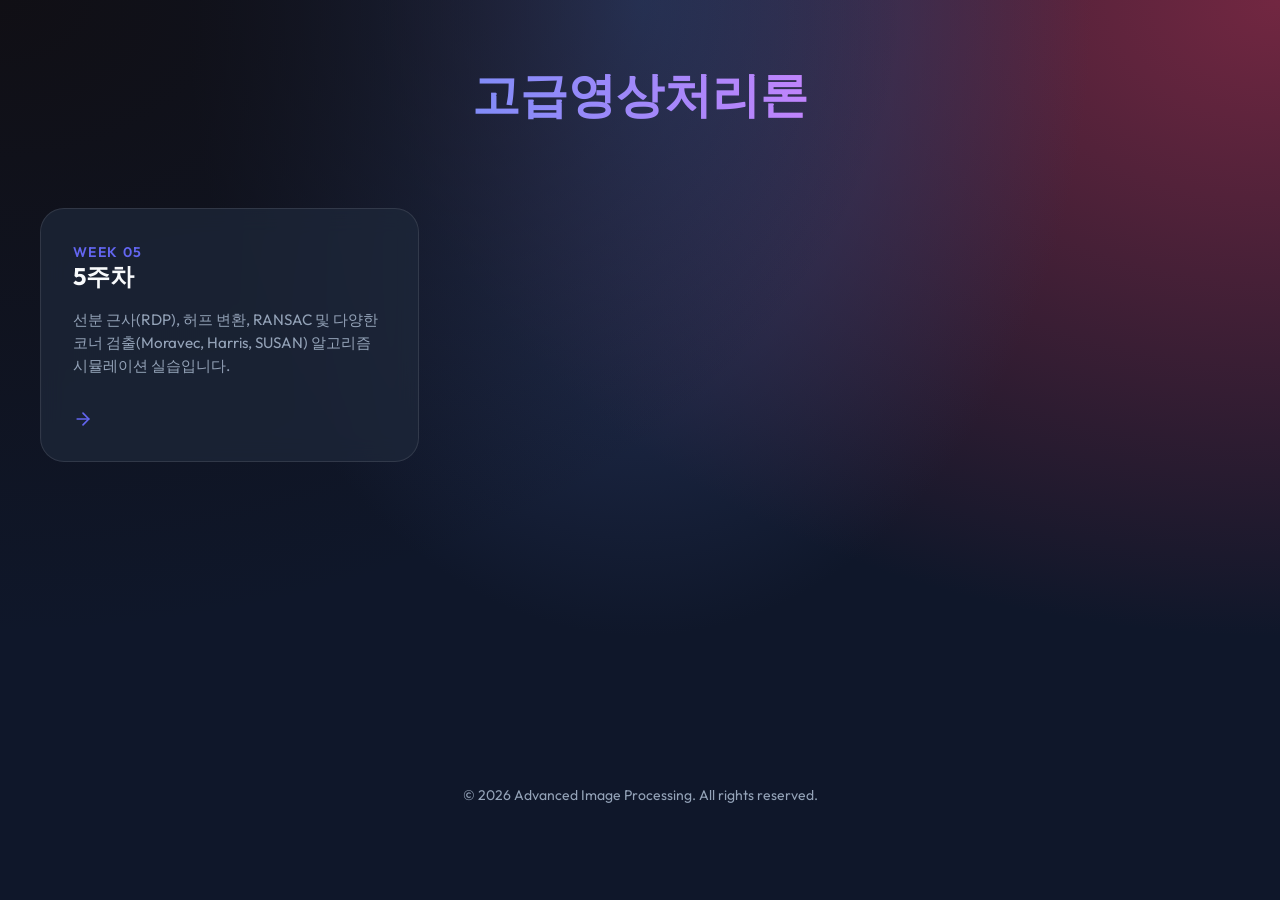
==== index.html @ 8fef0b21 "5주차" ====
<!DOCTYPE html>
<html lang="ko">

<head>
    <meta charset="UTF-8">
    <meta name="viewport" content="width=device-width, initial-scale=1.0">
    <title>고급영상처리론 실습 대시보드</title>
    <link rel="stylesheet" href="index.css">
</head>

<body>
    <header>
        <h1>고급영상처리론</h1>
    </header>

    <main class="dashboard-grid">
        <!-- 5주차 카드 -->
        <a href="./5주차/session1.html" class="nav-card" id="week-5-card">
            <div class="card-content">
                <span class="week-num">Week 05</span>
                <h2>5주차</h2>
                <p>선분 근사(RDP), 허프 변환, RANSAC 및 다양한 코너 검출(Moravec, Harris, SUSAN) 알고리즘 시뮬레이션 실습입니다.</p>
            </div>
            <div class="go-button">
                <svg width="20" height="20" viewBox="0 0 24 24" fill="none" stroke="currentColor" stroke-width="2"
                    stroke-linecap="round" stroke-linejoin="round">
                    <line x1="5" y1="12" x2="19" y2="12"></line>
                    <polyline points="12 5 19 12 12 19"></polyline>
                </svg>
            </div>
        </a>

        <!-- 여기에 추후 다른 주차 카드를 추가하세요 -->
        <!-- 
        <a href="./6주차/index.html" class="nav-card">
            <div class="card-content">
                <span class="week-num">Week 06</span>
                <h2>Coming Soon</h2>
                <p>다음 주차 실습 내용이 여기에 업데이트됩니다.</p>
            </div>
        </a> 
        -->
    </main>

    <footer style="margin-top: auto; padding: 2rem; color: var(--text-muted); font-size: 0.875rem;">
        © 2026 Advanced Image Processing. All rights reserved.
    </footer>
</body>

</html>
---- index.css ----
@import url('https://fonts.googleapis.com/css2?family=Inter:wght@300;400;600;700&family=Outfit:wght@300;400;600;700&display=swap');

:root {
    --primary: #6366f1;
    --primary-hover: #4f46e5;
    --bg-dark: #0f172a;
    --card-bg: rgba(30, 41, 59, 0.7);
    --text-main: #f8fafc;
    --text-muted: #94a3b8;
    --glass-border: rgba(255, 255, 255, 0.1);
}

* {
    margin: 0;
    padding: 0;
    box-sizing: border-box;
    font-family: 'Outfit', 'Inter', sans-serif;
}

body {
    background: var(--bg-dark);
    background-image: 
        radial-gradient(at 0% 0%, hsla(253,16%,7%,1) 0, transparent 50%), 
        radial-gradient(at 50% 0%, hsla(225,39%,30%,1) 0, transparent 50%), 
        radial-gradient(at 100% 0%, hsla(339,49%,30%,1) 0, transparent 50%);
    color: var(--text-main);
    min-height: 100vh;
    display: flex;
    flex-direction: column;
    align-items: center;
    padding: 4rem 2rem;
}

header {
    text-align: center;
    margin-bottom: 4rem;
    animation: fadeInDown 0.8s ease-out;
}

h1 {
    font-size: 3rem;
    font-weight: 700;
    margin-bottom: 1rem;
    background: linear-gradient(to right, #818cf8, #c084fc);
    -webkit-background-clip: text;
    -webkit-text-fill-color: transparent;
}

p.subtitle {
    color: var(--text-muted);
    font-size: 1.1rem;
    max-width: 600px;
}

.dashboard-grid {
    display: grid;
    grid-template-columns: repeat(auto-fill, minmax(280px, 1fr));
    gap: 2rem;
    width: 100%;
    max-width: 1200px;
    animation: fadeInUp 0.8s ease-out 0.2s both;
}

.nav-card {
    background: var(--card-bg);
    backdrop-filter: blur(12px);
    -webkit-backdrop-filter: blur(12px);
    border: 1px solid var(--glass-border);
    border-radius: 1.5rem;
    padding: 2rem;
    text-decoration: none;
    color: inherit;
    transition: all 0.4s cubic-bezier(0.175, 0.885, 0.32, 1.275);
    display: flex;
    flex-direction: column;
    justify-content: space-between;
    position: relative;
    overflow: hidden;
}

.nav-card::before {
    content: '';
    position: absolute;
    top: 0;
    left: 0;
    width: 100%;
    height: 100%;
    background: linear-gradient(45deg, transparent, rgba(255,255,255,0.05), transparent);
    transform: translateX(-100%);
    transition: 0.6s;
}

.nav-card:hover {
    transform: translateY(-10px);
    border-color: rgba(99, 102, 241, 0.5);
    box-shadow: 0 20px 40px rgba(0, 0, 0, 0.4), 0 0 20px rgba(99, 102, 241, 0.2);
}

.nav-card:hover::before {
    transform: translateX(100%);
}

.nav-card .week-num {
    font-size: 0.875rem;
    font-weight: 600;
    color: var(--primary);
    text-transform: uppercase;
    letter-spacing: 0.1em;
    margin-bottom: 0.5rem;
}

.nav-card h2 {
    font-size: 1.5rem;
    margin-bottom: 1rem;
}

.nav-card p {
    color: var(--text-muted);
    font-size: 0.95rem;
    line-height: 1.5;
}

.go-button {
    margin-top: 2rem;
    display: flex;
    align-items: center;
    gap: 0.5rem;
    font-weight: 600;
    color: var(--primary);
}

@keyframes fadeInDown {
    from { opacity: 0; transform: translateY(-20px); }
    to { opacity: 1; transform: translateY(0); }
}

@keyframes fadeInUp {
    from { opacity: 0; transform: translateY(20px); }
    to { opacity: 1; transform: translateY(0); }
}

@media (max-width: 640px) {
    h1 { font-size: 2rem; }
    body { padding: 2rem 1rem; }
}
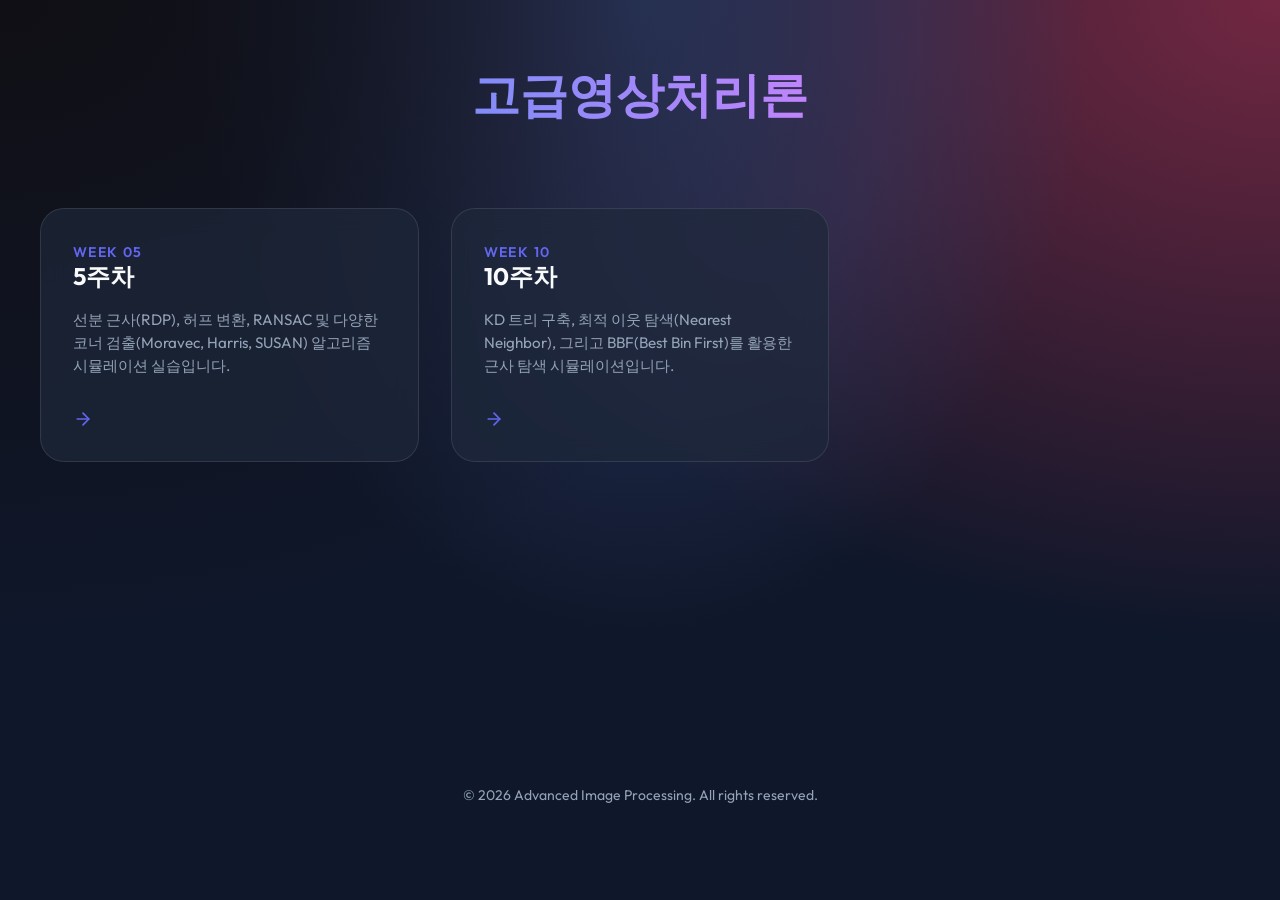
==== commit 05e3e2fe: "feat: 10차시 추가" ====
--- a/index.html
+++ b/index.html
@@ -30,16 +30,21 @@
             </div>
         </a>
 
-        <!-- 여기에 추후 다른 주차 카드를 추가하세요 -->
-        <!-- 
-        <a href="./6주차/index.html" class="nav-card">
+        <!-- 10주차 카드 -->
+        <a href="./10주차/session1.html" class="nav-card" id="week-10-card">
             <div class="card-content">
-                <span class="week-num">Week 06</span>
-                <h2>Coming Soon</h2>
-                <p>다음 주차 실습 내용이 여기에 업데이트됩니다.</p>
+                <span class="week-num">Week 10</span>
+                <h2>10주차</h2>
+                <p>KD 트리 구축, 최적 이웃 탐색(Nearest Neighbor), 그리고 BBF(Best Bin First)를 활용한 근사 탐색 시뮬레이션입니다.</p>
             </div>
-        </a> 
-        -->
+            <div class="go-button">
+                <svg width="20" height="20" viewBox="0 0 24 24" fill="none" stroke="currentColor" stroke-width="2"
+                    stroke-linecap="round" stroke-linejoin="round">
+                    <line x1="5" y1="12" x2="19" y2="12"></line>
+                    <polyline points="12 5 19 12 12 19"></polyline>
+                </svg>
+            </div>
+        </a>
     </main>
 
     <footer style="margin-top: auto; padding: 2rem; color: var(--text-muted); font-size: 0.875rem;">
